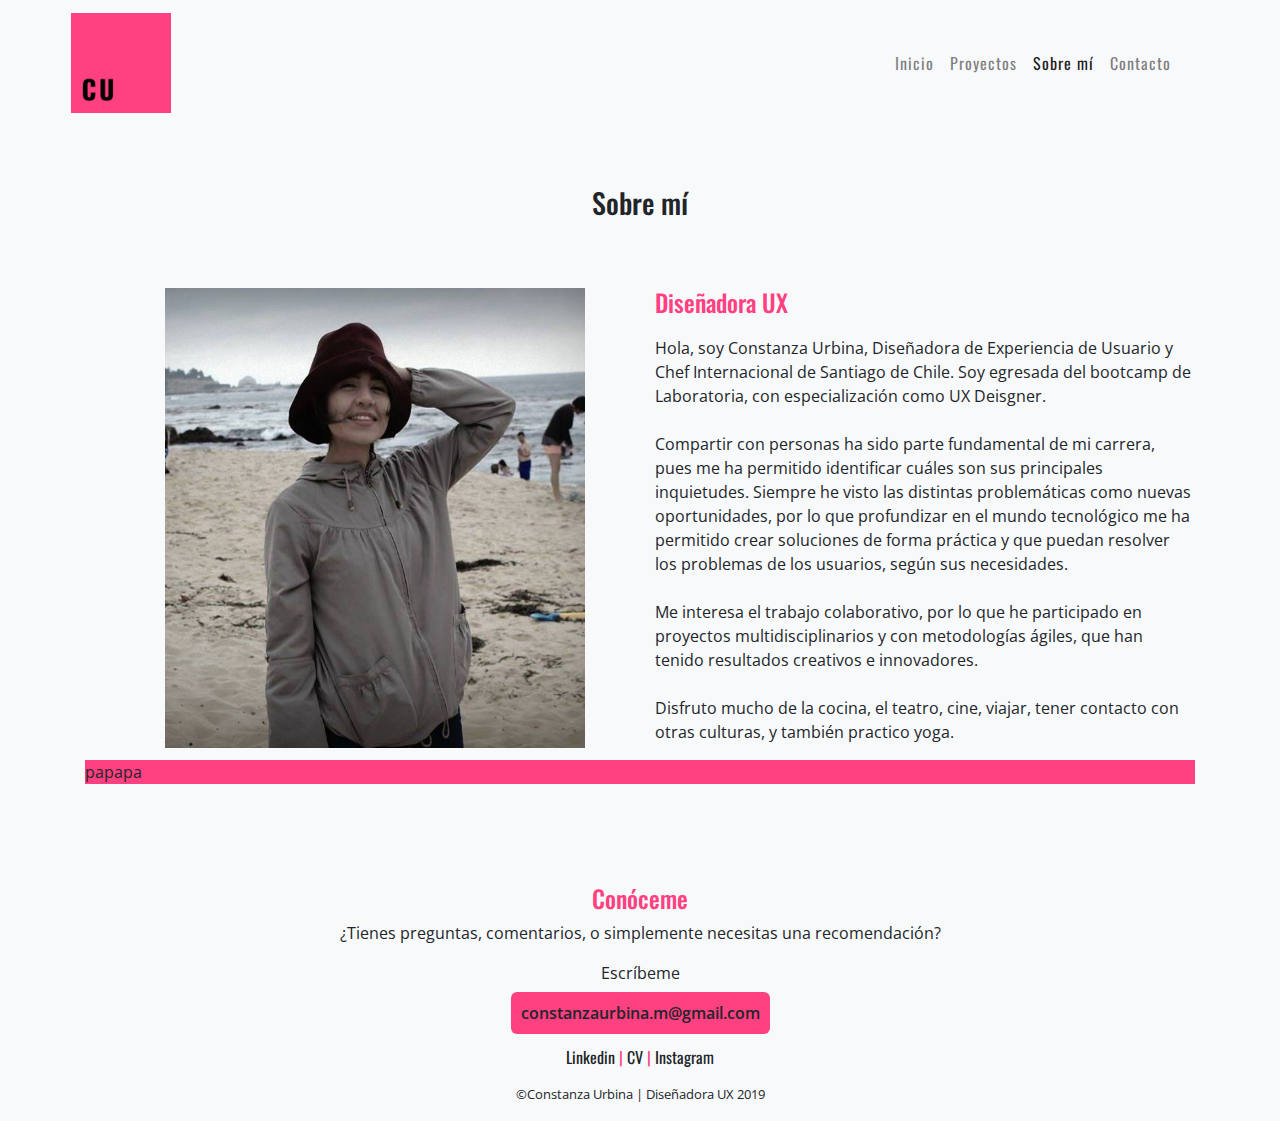
==== about.html @ 9f14cec7 "primer commit" ====
<!doctype html>
<html lang="en">
  <head>
    <!-- Required meta tags -->
    <meta charset="utf-8">
    <meta name="viewport" content="width=device-width, initial-scale=1, shrink-to-fit=no">

    <!-- Bootstrap CSS -->
    <link rel="stylesheet" href="https://stackpath.bootstrapcdn.com/bootstrap/4.3.1/css/bootstrap.min.css" integrity="sha384-ggOyR0iXCbMQv3Xipma34MD+dH/1fQ784/j6cY/iJTQUOhcWr7x9JvoRxT2MZw1T" crossorigin="anonymous">
    <link rel="stylesheet" href="style.css">
    <link href="https://fonts.googleapis.com/css?family=Oswald&display=swap" rel="stylesheet">
    <link href="https://fonts.googleapis.com/css?family=Open+Sans&display=swap" rel="stylesheet">
    <title>Constanza Urbina</title>
  </head>
  <body>
        <nav id="navbar" class="navbar navbar-expand-lg navbar-light bg-light">
                <a class="navbar-brand" href="index.html">
                        <img src="img/Logo.jpg" id="logo" alt="logo Constanza Urbina"/> 
                </a>
                <button class="navbar-toggler" type="button" data-toggle="collapse" data-target="#navbarNav" aria-controls="navbarNav" aria-expanded="false" aria-label="Toggle navigation">
                  <span class="navbar-toggler-icon"></span>
                </button>
                <div class="collapse navbar-collapse" id="navbarNav">
                  <ul class="navbar-nav">
                    <li class="nav-item">
                      <a id="inicio" class="nav-link" href="index.html">Inicio</a>
                    </li>
                    <li class="nav-item">
                      <a id="proyectos" class="nav-link" href="proyectos.html">Proyectos</a>
                    </li>
                    <li class="nav-item">
                      <a id="sobremi" class="nav-link active" href="about.html">Sobre mí<span class="sr-only">(current)</span></a>
                    </li>
                    <li class="nav-item">
                        <a id="sobremi" class="nav-link" href="contacto.html">Contacto</a>
                    </li>                     
                  </ul>
                </div>
              </nav>
        <div id= "container-three" class="container">
            <div class="row">
                <div class="col-lg-12">
                <h3 id="titulo-about">Sobre mí</h3>
                </div>              
            </div>
        </div>

        <div id= "container-four" class="container">
            <div class="row">
                <div class="col-lg-6">
                <img id="imgcons" src="img/cum.jpg" alt="Imagen Constanza Urbina">
                </div> 
                <div class="col-lg-6">
                    <h4><span>Diseñadora UX</span></h4> 
                    <p id="parrafo">Hola, soy Constanza Urbina, Diseñadora de Experiencia de Usuario y Chef Internacional de Santiago de Chile. Soy egresada del bootcamp de Laboratoria, con especialización como UX Deisgner. 
                      <br>  
                      <br>
                      Compartir con personas ha sido parte fundamental de mi carrera, pues me ha permitido identificar cuáles son sus principales inquietudes. Siempre he visto las distintas problemáticas como nuevas oportunidades, por lo que profundizar en el mundo tecnológico me ha permitido crear soluciones de forma práctica y que puedan resolver los problemas de los usuarios, según sus necesidades.  
                      <br>
                      <br>  
                      Me interesa el trabajo colaborativo, por lo que he participado en proyectos multidisciplinarios y con metodologías ágiles, que han tenido resultados creativos e innovadores. 
                      <br>
                      <br>
                      Disfruto mucho de la cocina, el teatro, cine, viajar, tener contacto con otras culturas, y también practico yoga.
                    </p>
          
                </div>                
            
        </div>

        <div id="fluido">
            
              <p>papapa</p>  
            
            
        </div>

        
    

    <footer>
        <h4><span>Conóceme</span></h4>
        <p>¿Tienes preguntas, comentarios, o simplemente necesitas una recomendación?</p>
        <p>Escríbeme</p>
        <a class="boton_personalizado">constanzaurbina.m@gmail.com<span class="sr-only">(current)</span></a>
        <!--<ul>
          <a href="https://drive.google.com/open?id=1kukRNrF38CLpl3KJc1DU95gMkI0bnIxP">
            <p>
              Mi CV <span>|</span>
            </p>
          </a>
          <a href="linkedin.com/in/constanza-paz-urbina-montesinos-473746109">
            <p>
              Linkedin <span>|</span>
            </p>
          </a>
          <a href="https://www.instagram.com/laperrogatopezyconstanza/">
            <p>
              Instagram
            </p>
          </a>
      
        </ul>-->
        <p id="enlaces_contacto"></a>Linkedin <span>  |  </span> CV <span>  |  </span> Instagram</p>
        <p id="pequeño">©Constanza Urbina | Diseñadora UX 2019</p>

    </footer> 
    
    

    <!-- Optional JavaScript -->
    <!-- jQuery first, then Popper.js, then Bootstrap JS -->
    <script src="https://code.jquery.com/jquery-3.3.1.slim.min.js" integrity="sha384-q8i/X+965DzO0rT7abK41JStQIAqVgRVzpbzo5smXKp4YfRvH+8abtTE1Pi6jizo" crossorigin="anonymous"></script>
    <script src="https://cdnjs.cloudflare.com/ajax/libs/popper.js/1.14.7/umd/popper.min.js" integrity="sha384-UO2eT0CpHqdSJQ6hJty5KVphtPhzWj9WO1clHTMGa3JDZwrnQq4sF86dIHNDz0W1" crossorigin="anonymous"></script>
    <script src="https://stackpath.bootstrapcdn.com/bootstrap/4.3.1/js/bootstrap.min.js" integrity="sha384-JjSmVgyd0p3pXB1rRibZUAYoIIy6OrQ6VrjIEaFf/nJGzIxFDsf4x0xIM+B07jRM" crossorigin="anonymous"></script>
  </body>
</html>
---- style.css ----
body{
    background-color: #f8f9fa;
    font-family: 'Open Sans', sans-serif;
    
}

/* Estilos generales */

nav{
    font-family: 'Oswald', sans-serif;
    letter-spacing: 1px;
}

#logo{
    margin-left:55px;
    max-width: 100px;
}


#inicio{
    margin-left: 700px;
}

span{
    color: #FF4081;
    /*font-weight: bold;*/
}

#container-one{
    padding-top: 100px;
}

#container-two{
    padding-top: 100px;
}

#container-footer{
    padding-top: 100px;
    text-align: center;
}

footer{
    background-color: #f8f9fa;
    padding-top: 50px;
    margin-top:50px;
    text-align: center;
}

.boton_personalizado{
    text-decoration: none;
    padding: 10px;
    font-weight: 600;
    font-size: 16px;
    color: #f8f9fa;
    background-color: #FF4081;
    border-radius: 6px; 

  }

  .boton_personalizado:hover{
    background-color: rgb(204, 204, 204);
   
}



h4{
    font-family: 'Oswald', sans-serif;
}

#enlaces_contacto{
    margin-top: 20px;
    font-family: 'Oswald', sans-serif;
}

#pequeño{
    font-size: 13px;
}

/* Estilos inicio */

#titulo-inicio{
    margin-top:50px;
    font-family: 'Open Sans', sans-serif;
    line-height : 55px;
}

.card:hover {
    filter: opacity(.5);
}

/* Estilos about */

h3{
    font-family: 'Oswald', sans-serif;
    text-align: center;
}

#imgcons{
    height: 460px;
    width: 420px;  
    margin-left: 80px;
 }

#container-three{
    padding-top: 60px; 
}

#container-four{
    padding-top: 60px; 
}

#parrafo{
    margin-top: 20px;
}

#fluido{
    background-color: #FF4081;
    width: 100%;
}

/* Estilos contacto */
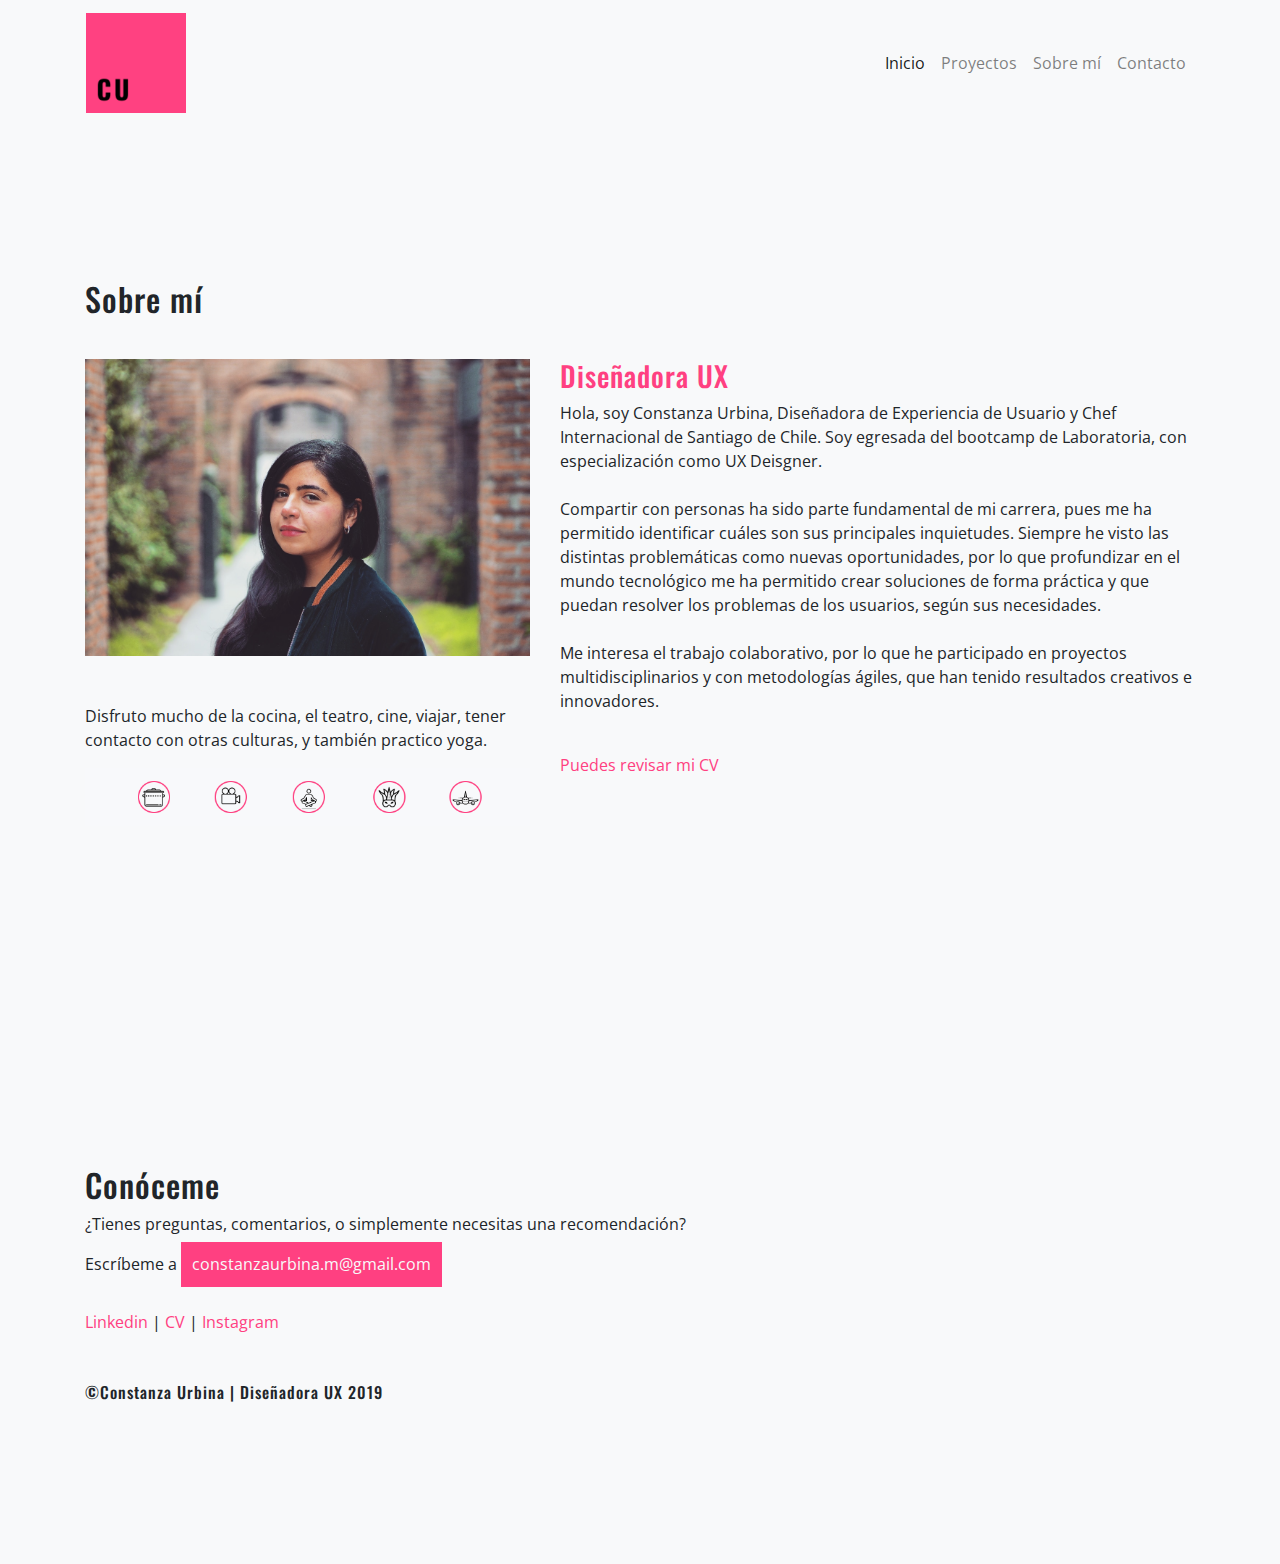
==== commit d04ccd14: "ultimos cambios Cumplo" ====
--- a/about.html
+++ b/about.html
@@ -1,117 +1,113 @@
-<!doctype html>
+<!DOCTYPE html>
 <html lang="en">
-  <head>
-    <!-- Required meta tags -->
-    <meta charset="utf-8">
-    <meta name="viewport" content="width=device-width, initial-scale=1, shrink-to-fit=no">
-
-    <!-- Bootstrap CSS -->
-    <link rel="stylesheet" href="https://stackpath.bootstrapcdn.com/bootstrap/4.3.1/css/bootstrap.min.css" integrity="sha384-ggOyR0iXCbMQv3Xipma34MD+dH/1fQ784/j6cY/iJTQUOhcWr7x9JvoRxT2MZw1T" crossorigin="anonymous">
-    <link rel="stylesheet" href="style.css">
-    <link href="https://fonts.googleapis.com/css?family=Oswald&display=swap" rel="stylesheet">
-    <link href="https://fonts.googleapis.com/css?family=Open+Sans&display=swap" rel="stylesheet">
-    <title>Constanza Urbina</title>
-  </head>
-  <body>
-        <nav id="navbar" class="navbar navbar-expand-lg navbar-light bg-light">
-                <a class="navbar-brand" href="index.html">
-                        <img src="img/Logo.jpg" id="logo" alt="logo Constanza Urbina"/> 
-                </a>
-                <button class="navbar-toggler" type="button" data-toggle="collapse" data-target="#navbarNav" aria-controls="navbarNav" aria-expanded="false" aria-label="Toggle navigation">
-                  <span class="navbar-toggler-icon"></span>
-                </button>
-                <div class="collapse navbar-collapse" id="navbarNav">
-                  <ul class="navbar-nav">
-                    <li class="nav-item">
-                      <a id="inicio" class="nav-link" href="index.html">Inicio</a>
-                    </li>
-                    <li class="nav-item">
-                      <a id="proyectos" class="nav-link" href="proyectos.html">Proyectos</a>
-                    </li>
-                    <li class="nav-item">
-                      <a id="sobremi" class="nav-link active" href="about.html">Sobre mí<span class="sr-only">(current)</span></a>
-                    </li>
-                    <li class="nav-item">
-                        <a id="sobremi" class="nav-link" href="contacto.html">Contacto</a>
-                    </li>                     
-                  </ul>
-                </div>
-              </nav>
-        <div id= "container-three" class="container">
-            <div class="row">
-                <div class="col-lg-12">
-                <h3 id="titulo-about">Sobre mí</h3>
-                </div>              
+<head>
+  <meta charset="UTF-8">
+  <meta name="viewport" content="width=device-width, initial-scale=1.0">
+  <meta http-equiv="X-UA-Compatible" content="ie=edge">
+  <title>Constanza Urbina</title>
+  <link rel="stylesheet" href="https://stackpath.bootstrapcdn.com/bootstrap/4.3.1/css/bootstrap.min.css" integrity="sha384-ggOyR0iXCbMQv3Xipma34MD+dH/1fQ784/j6cY/iJTQUOhcWr7x9JvoRxT2MZw1T" crossorigin="anonymous">
+  <link href="https://fonts.googleapis.com/css?family=Open+Sans|Oswald&display=swap" rel="stylesheet">
+  <link rel="stylesheet" href="style.css">
+</head>
+<body>
+  <nav class="navbar navbar-expand-lg navbar-light bg-light container">
+    <a class="navbar-brand" href="index.html">
+      <img src="img/Logo.jpg" id="logo" alt="logo Constanza Urbina"/> 
+    </a>
+    <button class="navbar-toggler" type="button" data-toggle="collapse" data-target="#navbarNav" aria-controls="navbarNav" aria-expanded="false" aria-label="Toggle navigation">
+      <span class="navbar-toggler-icon"></span>
+    </button>
+    <div class="collapse navbar-collapse flex-row-reverse" id="navbarNav">
+      <ul class="navbar-nav">
+        <li class="nav-item active">
+          <a id="inicio" class="nav-link" href="index.html">Inicio <span class="sr-only">(current)</span></a>
+        </li>
+        <li class="nav-item">
+          <a id="proyectos" class="nav-link" href="#proyectos">Proyectos</a>
+        </li>
+        <li class="nav-item">
+          <a id="sobremi" class="nav-link" href="about.html">Sobre mí</a>
+        </li>
+        <li class="nav-item">
+          <a id="sobremi" class="nav-link" href="#contacto">Contacto</a>
+        </li>                    
+      </ul>
+    </div>
+  </nav>
+  <header class="container">
+      <div class="row">
+          <div class="col-lg-12 col-12">
+            <h2>Sobre mí</h2>
+          </div>
+        </div>
+        <div class="row pd-proyecto">
+          <div class="col-lg-5">
+            <img class="img-fluid" src="img/CUM_UX.jpg" alt="Constanza Urbina">
+            <br>
+            <br>
+            <br>
+            <p>Disfruto mucho de la cocina, el teatro, cine, viajar, tener contacto con otras culturas, y también practico yoga.</p>
+            <img class="img-fluid" src="img/Intereses (2).jpg" alt="intereses">
+          </div>
+          <div class="col-lg-7">
+            <div class="up-txt">
+              <h3 class="txt-sub">Diseñadora UX</h3>
+              <p>Hola, soy Constanza Urbina, Diseñadora de Experiencia de Usuario y Chef Internacional de Santiago de Chile. Soy egresada del bootcamp de Laboratoria, con especialización como UX Deisgner. 
+                  <br>  
+                  <br>
+                  Compartir con personas ha sido parte fundamental de mi carrera, pues me ha permitido identificar cuáles son sus principales inquietudes. Siempre he visto las distintas problemáticas como nuevas oportunidades, por lo que profundizar en el mundo tecnológico me ha permitido crear soluciones de forma práctica y que puedan resolver los problemas de los usuarios, según sus necesidades.  
+                  <br>
+                  <br>  
+                  Me interesa el trabajo colaborativo, por lo que he participado en proyectos multidisciplinarios y con metodologías ágiles, que han tenido resultados creativos e innovadores.</p>
+              <br>
+              <a href="https://drive.google.com/open?id=1xvb1Hr4VfvdvaYQSf_TkZoFedjd3dbv1">Puedes revisar mi CV</a>
             </div>
+          </div>
+        </div> 
+  </header>
+  <!--<section id="proyectos" class="container pd-sct">
+    <div class="row">
+      <div class="col-lg-12 col-12">
+        <h2>Mis Proyectos</h2>
+      </div>
+    </div>
+    <div class="row pd-proyecto">
+      <div class="col-lg-5">
+        <img class="img-fluid" src="img/portada_marketplace.jpg" alt="Plantada">
+      </div>
+      <div class="col-lg-7">
+        <div class="pos-txt">
+          <h3 class="txt-sub">Plantada</h3>
+          <p>Diseño de página web e-commerce para emprendimiento sobre terrarios y minimundos</p>
+          <a href="plantada.html">Ver Caso de Estudio</a>
         </div>
-
-        <div id= "container-four" class="container">
-            <div class="row">
-                <div class="col-lg-6">
-                <img id="imgcons" src="img/cum.jpg" alt="Imagen Constanza Urbina">
-                </div> 
-                <div class="col-lg-6">
-                    <h4><span>Diseñadora UX</span></h4> 
-                    <p id="parrafo">Hola, soy Constanza Urbina, Diseñadora de Experiencia de Usuario y Chef Internacional de Santiago de Chile. Soy egresada del bootcamp de Laboratoria, con especialización como UX Deisgner. 
-                      <br>  
-                      <br>
-                      Compartir con personas ha sido parte fundamental de mi carrera, pues me ha permitido identificar cuáles son sus principales inquietudes. Siempre he visto las distintas problemáticas como nuevas oportunidades, por lo que profundizar en el mundo tecnológico me ha permitido crear soluciones de forma práctica y que puedan resolver los problemas de los usuarios, según sus necesidades.  
-                      <br>
-                      <br>  
-                      Me interesa el trabajo colaborativo, por lo que he participado en proyectos multidisciplinarios y con metodologías ágiles, que han tenido resultados creativos e innovadores. 
-                      <br>
-                      <br>
-                      Disfruto mucho de la cocina, el teatro, cine, viajar, tener contacto con otras culturas, y también practico yoga.
-                    </p>
-          
-                </div>                
-            
-        </div>
-
-        <div id="fluido">
-            
-              <p>papapa</p>  
-            
-            
-        </div>
-
-        
-    
-
-    <footer>
-        <h4><span>Conóceme</span></h4>
+      </div>
+    </div>
+  </section>  -->
+  <footer id="contacto" class="container">
+    <div class="row">
+      <div class="col-lg-12">
+        <h2>Conóceme</h2>
         <p>¿Tienes preguntas, comentarios, o simplemente necesitas una recomendación?</p>
-        <p>Escríbeme</p>
-        <a class="boton_personalizado">constanzaurbina.m@gmail.com<span class="sr-only">(current)</span></a>
-        <!--<ul>
-          <a href="https://drive.google.com/open?id=1kukRNrF38CLpl3KJc1DU95gMkI0bnIxP">
-            <p>
-              Mi CV <span>|</span>
-            </p>
-          </a>
-          <a href="linkedin.com/in/constanza-paz-urbina-montesinos-473746109">
-            <p>
-              Linkedin <span>|</span>
-            </p>
-          </a>
-          <a href="https://www.instagram.com/laperrogatopezyconstanza/">
-            <p>
-              Instagram
-            </p>
-          </a>
-      
-        </ul>-->
-        <p id="enlaces_contacto"></a>Linkedin <span>  |  </span> CV <span>  |  </span> Instagram</p>
-        <p id="pequeño">©Constanza Urbina | Diseñadora UX 2019</p>
-
-    </footer> 
-    
-    
-
-    <!-- Optional JavaScript -->
-    <!-- jQuery first, then Popper.js, then Bootstrap JS -->
-    <script src="https://code.jquery.com/jquery-3.3.1.slim.min.js" integrity="sha384-q8i/X+965DzO0rT7abK41JStQIAqVgRVzpbzo5smXKp4YfRvH+8abtTE1Pi6jizo" crossorigin="anonymous"></script>
-    <script src="https://cdnjs.cloudflare.com/ajax/libs/popper.js/1.14.7/umd/popper.min.js" integrity="sha384-UO2eT0CpHqdSJQ6hJty5KVphtPhzWj9WO1clHTMGa3JDZwrnQq4sF86dIHNDz0W1" crossorigin="anonymous"></script>
-    <script src="https://stackpath.bootstrapcdn.com/bootstrap/4.3.1/js/bootstrap.min.js" integrity="sha384-JjSmVgyd0p3pXB1rRibZUAYoIIy6OrQ6VrjIEaFf/nJGzIxFDsf4x0xIM+B07jRM" crossorigin="anonymous"></script>
-  </body>
+        <span>Escríbeme a</span>
+        <span class="mail">constanzaurbina.m@gmail.com</span>
+      </div>
+    </div> 
+    <div class="row pd-proyecto">
+      <div class="col-lg-12">
+        <p> <a href="https://www.linkedin.com/in/constanza-paz-urbina-montesinos-473746109/" >Linkedin <span></a> |  </span><a href="https://drive.google.com/open?id=1xvb1Hr4VfvdvaYQSf_TkZoFedjd3dbv1"> CV <span> </a> |  </span><a href="https://www.instagram.com/laperrogatopezyconstanza/"> Instagram</p></a>
+      </div>
+    </div>
+    <div class="row">
+      <div class="col-lg-12">
+        <h6>©Constanza Urbina | Diseñadora UX 2019</h6>
+      </div>
+    </div>
+  </footer>
+  
+  <script src="https://code.jquery.com/jquery-3.3.1.slim.min.js" integrity="sha384-q8i/X+965DzO0rT7abK41JStQIAqVgRVzpbzo5smXKp4YfRvH+8abtTE1Pi6jizo" crossorigin="anonymous"></script>
+  <script src="https://cdnjs.cloudflare.com/ajax/libs/popper.js/1.14.7/umd/popper.min.js" integrity="sha384-UO2eT0CpHqdSJQ6hJty5KVphtPhzWj9WO1clHTMGa3JDZwrnQq4sF86dIHNDz0W1" crossorigin="anonymous"></script>
+  <script src="https://stackpath.bootstrapcdn.com/bootstrap/4.3.1/js/bootstrap.min.js" integrity="sha384-JjSmVgyd0p3pXB1rRibZUAYoIIy6OrQ6VrjIEaFf/nJGzIxFDsf4x0xIM+B07jRM" crossorigin="anonymous"></script>
+  <script src="js/main.js"></script>
+</body>
 </html>--- a/style.css
+++ b/style.css
@@ -1,137 +1,139 @@
+/*body{
+    background-color: #f8f9fa;
+    font-family: 'Open Sans', sans-serif;
+  }
+  .txt-sub{
+    color: #FF4081;
+  }
+  h1, h2, h3, h4, h5, h6{
+    font-family:'Oswald', sans-serif;
+    letter-spacing: 1px;
+  }
+  header, footer{
+    padding: 12% 0;
+  }
+  .pd-sct{
+    padding: 8% 0;
+  }
+  .pd-proyecto{
+    padding: 3% 0;
+  }
+  .pos-txt{
+    padding: 25% 5%;
+  }
+  a{
+    text-decoration: none;
+    color: #FF4081;
+  }
+  a:hover{
+    text-decoration: none;
+    color: #f8f9fa ;
+    background-color: #FF4081;
+    padding: 2% 2%;
+  }
+  .mail{
+    color: #f8f9fa ;
+    background-color: #FF4081;
+    padding: 1% 1%;
+  }
+  .navbar-light .navbar-toggler{
+    border: none;
+  }
+  #logo{
+    max-width: 100px;
+  }
+
+  */
+
+      
 body{
     background-color: #f8f9fa;
     font-family: 'Open Sans', sans-serif;
-    
-}
+  }
+  
+  .navbar-light .navbar-toggler{
+    border: none;
+  }
+  #logo{
+    max-width: 100px;
+  }
+  
+  .txt-sub{
+    color: #FF4081;
+  }
+  
+  h1, h2, h3, h4, h5, h6{
+    font-family:'Oswald', sans-serif;
+    letter-spacing: 1px;
+  }
+  
+  header, footer{
+    padding: 12% 0;
+  }
+  
+  .pd-sct{
+    padding: 8% 0 !important;
+  }
+  .pd-proyecto{
+    padding: 3% 0;
+  }
+  .img-proyecto{
+    max-width: 400px;
+  }
+  .pos-txt{
+    padding: 25% 5%;
+  }
 
-/* Estilos generales */
+  .pos2-txt{
+    padding: 30% 5%;
+  }
+  
+  a{
+    text-decoration: none;
+    color: #FF4081;
+  }
+  a:hover{
+    text-decoration: none;
+    color: #f8f9fa ;
+    background-color: #FF4081;
+    padding: 2% 2%;
+  }
+  .mail{
+    color: #f8f9fa ;
+    background-color: #FF4081;
+    padding: 1% 1%;
+  }
+  .img-ref{
+    max-width: 30%;
+    text-align: center;
+    margin: 0% 30%;
+  }
+  .up-text{
+      padding: 0% 5%;
+  }
 
-nav{
-    font-family: 'Oswald', sans-serif;
-    letter-spacing: 1px;
-}
+  .space-text{
+    padding: 5% 5%;
+  }
 
-#logo{
-    margin-left:55px;
-    max-width: 100px;
-}
-
-
-#inicio{
-    margin-left: 700px;
-}
-
-span{
-    color: #FF4081;
-    /*font-weight: bold;*/
-}
-
-#container-one{
-    padding-top: 100px;
-}
-
-#container-two{
-    padding-top: 100px;
-}
-
-#container-footer{
-    padding-top: 100px;
-    text-align: center;
-}
-
-footer{
-    background-color: #f8f9fa;
-    padding-top: 50px;
-    margin-top:50px;
-    text-align: center;
-}
-
-.boton_personalizado{
-    text-decoration: none;
-    padding: 10px;
-    font-weight: 600;
-    font-size: 16px;
-    color: #f8f9fa;
-    background-color: #FF4081;
-    border-radius: 6px; 
+  .img-icon{
+      height: 50px;
+      width: 50px;
+      margin: 20% 30%;
 
   }
 
-  .boton_personalizado:hover{
-    background-color: rgb(204, 204, 204);
-   
-}
+  /*Imágenes Cumplo*/
 
+  #img-cumplo{
+      background-image: url(img/cumplo1.jpg)
+  }
 
+  .img-user{
+      width: 696px;
+      height: 522px;
+      text-align: center;
+      margin: 0% 20%;
+  }
+  
 
-h4{
-    font-family: 'Oswald', sans-serif;
-}
-
-#enlaces_contacto{
-    margin-top: 20px;
-    font-family: 'Oswald', sans-serif;
-}
-
-#pequeño{
-    font-size: 13px;
-}
-
-/* Estilos inicio */
-
-#titulo-inicio{
-    margin-top:50px;
-    font-family: 'Open Sans', sans-serif;
-    line-height : 55px;
-}
-
-.card:hover {
-    filter: opacity(.5);
-}
-
-/* Estilos about */
-
-h3{
-    font-family: 'Oswald', sans-serif;
-    text-align: center;
-}
-
-#imgcons{
-    height: 460px;
-    width: 420px;  
-    margin-left: 80px;
- }
-
-#container-three{
-    padding-top: 60px; 
-}
-
-#container-four{
-    padding-top: 60px; 
-}
-
-#parrafo{
-    margin-top: 20px;
-}
-
-#fluido{
-    background-color: #FF4081;
-    width: 100%;
-}
-
-/* Estilos contacto */
-
-
-
-
-
-
-
-
-
-
-
-
-
-
-
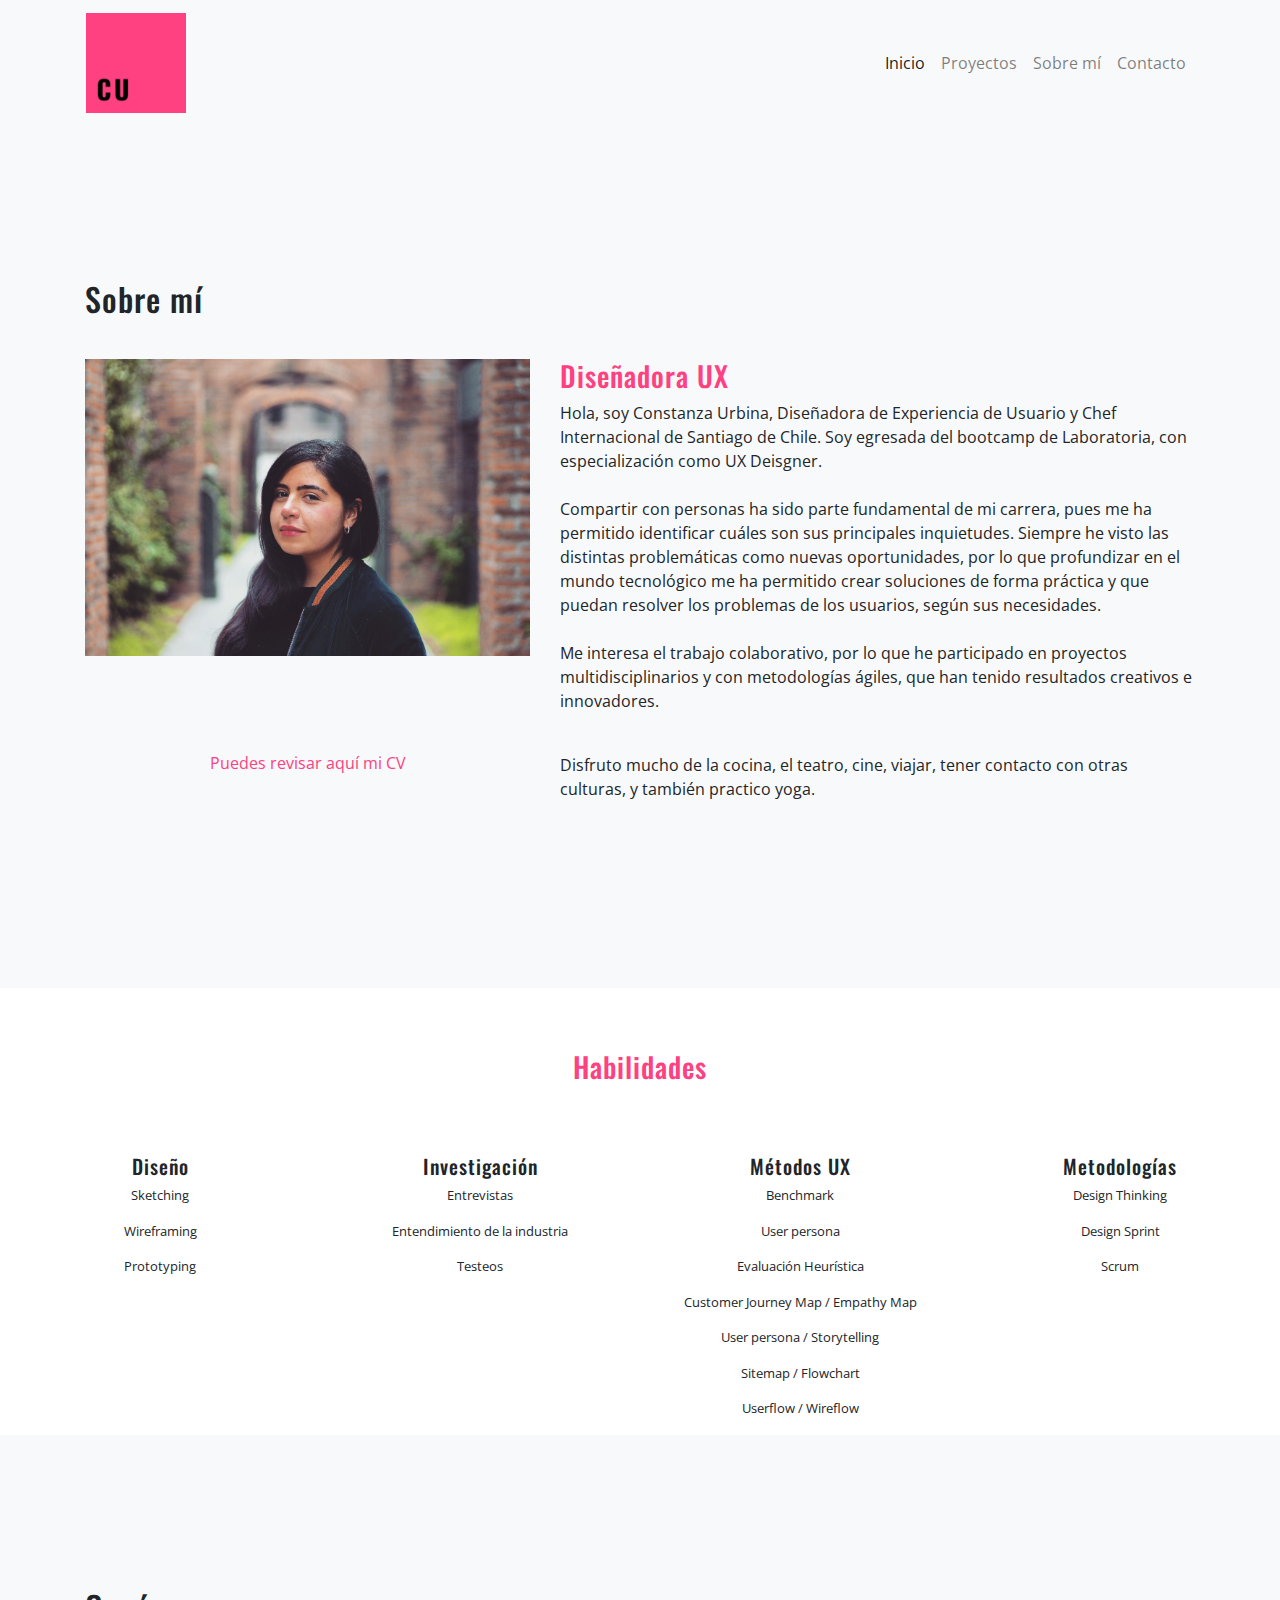
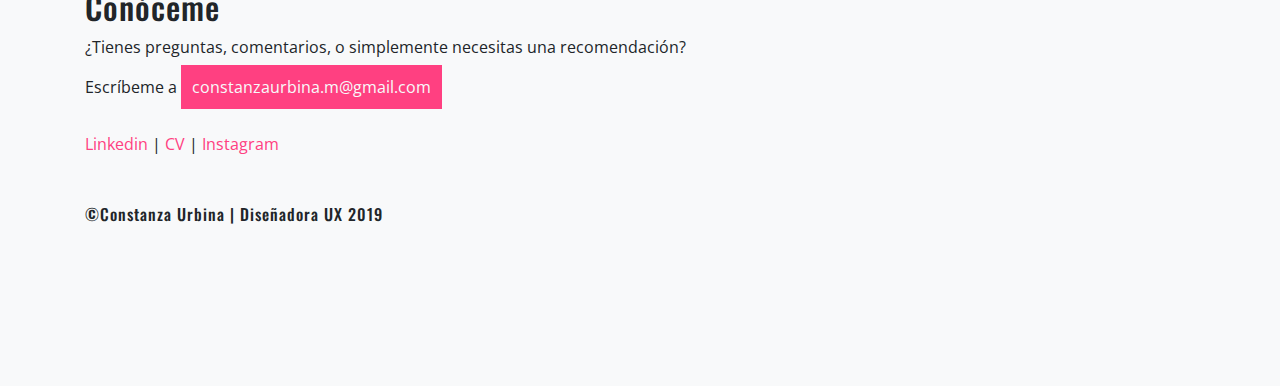
==== commit 1d34b340: "ultimos cambios proyectos" ====
--- a/about.html
+++ b/about.html
@@ -42,12 +42,16 @@
         </div>
         <div class="row pd-proyecto">
           <div class="col-lg-5">
-            <img class="img-fluid" src="img/CUM_UX.jpg" alt="Constanza Urbina">
+            <img  class="img-fluid" src="img/CUM_UX.jpg" alt="Constanza Urbina">
             <br>
             <br>
             <br>
-            <p>Disfruto mucho de la cocina, el teatro, cine, viajar, tener contacto con otras culturas, y también practico yoga.</p>
-            <img class="img-fluid" src="img/Intereses (2).jpg" alt="intereses">
+            <br>
+            <br>
+            <p class="text-center">
+            <a class="pos-img text-center" href="https://drive.google.com/open?id=1xvb1Hr4VfvdvaYQSf_TkZoFedjd3dbv1">Puedes revisar aquí mi CV</a></p>
+
+
           </div>
           <div class="col-lg-7">
             <div class="up-txt">
@@ -60,11 +64,61 @@
                   <br>  
                   Me interesa el trabajo colaborativo, por lo que he participado en proyectos multidisciplinarios y con metodologías ágiles, que han tenido resultados creativos e innovadores.</p>
               <br>
-              <a href="https://drive.google.com/open?id=1xvb1Hr4VfvdvaYQSf_TkZoFedjd3dbv1">Puedes revisar mi CV</a>
+              Disfruto mucho de la cocina, el teatro, cine, viajar, tener contacto con otras culturas, y también practico yoga.
+
+
             </div>
           </div>
         </div> 
   </header>
+
+      <section class="container-fluid bg-white">
+          <div class="row">
+            <div class="col-lg-12">
+              <h3 class="txt-sub text-center pos-img">Habilidades</h3>
+            </div>
+          </div>
+    
+          <div class="row">
+     
+              <div class="col-lg-3">
+                <h5 class="text-center">Diseño</h5>
+                <p class="text-center p-min">Sketching</p>
+                <p class="text-center p-min">Wireframing</p>
+                <p class="text-center p-min">Prototyping</p>
+              </div>
+              <div class="col-lg-3">
+                <h5 class="text-center">Investigación</h5>
+                <p class="text-center p-min">Entrevistas</p>
+                <p class="text-center p-min">Entendimiento de la industria</p>
+                <p class="text-center p-min">Testeos</p>
+                
+              </div>
+              <div class="col-lg-3">
+                <h5 class="text-center">Métodos UX</h5>
+                <p class="text-center p-min">Benchmark</p>
+                <p class="text-center p-min">User persona</p>
+                <p class="text-center p-min">Evaluación Heurística</p>
+                <p class="text-center p-min">Customer Journey Map / Empathy Map</p>
+                <p class="text-center p-min">User persona / Storytelling</p>
+                <p class="text-center p-min">Sitemap / Flowchart</p>
+                <p class="text-center p-min">Userflow / Wireflow</p>
+                  
+              </div>
+
+              <div class="col-lg-3">
+                  <h5 class="text-center">Metodologías</h5>
+                  <p class="text-center p-min">Design Thinking</p>
+                  <p class="text-center p-min">Design Sprint</p>
+                  <p class="text-center p-min">Scrum</p>
+                  
+                </div>
+    
+              
+            </div>          
+        </section>
+    
+
   <!--<section id="proyectos" class="container pd-sct">
     <div class="row">
       <div class="col-lg-12 col-12">
--- a/style.css
+++ b/style.css
@@ -57,6 +57,11 @@
   #logo{
     max-width: 100px;
   }
+
+  .txt-fluid{
+    padding: 0% 5%;
+    color: #ffff;
+  }
   
   .txt-sub{
     color: #FF4081;
@@ -65,6 +70,10 @@
   h1, h2, h3, h4, h5, h6{
     font-family:'Oswald', sans-serif;
     letter-spacing: 1px;
+  }
+
+  .p-min{
+    font-size: 13px;
   }
   
   header, footer{
@@ -87,6 +96,10 @@
   .pos2-txt{
     padding: 30% 5%;
   }
+
+  .pos-img{
+    padding: 5% 0%;
+  }
   
   a{
     text-decoration: none;
@@ -104,7 +117,7 @@
     padding: 1% 1%;
   }
   .img-ref{
-    max-width: 30%;
+    max-width: 50%;
     text-align: center;
     margin: 0% 30%;
   }
@@ -117,23 +130,64 @@
   }
 
   .img-icon{
-      height: 50px;
-      width: 50px;
+      height: 35px;
+      width: 35px;
       margin: 20% 30%;
 
+  }
+
+  /*Imágenes sobre mi*/
+  #cum{
+    margin: 10% 0%
   }
 
   /*Imágenes Cumplo*/
 
   #img-cumplo{
-      background-image: url(img/cumplo1.jpg)
+      background-image: url(img/cumplo_portada.jpg);
+      opacity : 0.7;
   }
 
-  .img-user{
+  /*.img-user{
       width: 696px;
       height: 522px;
       text-align: center;
       margin: 0% 20%;
-  }
+  }*/
+  
+   /*Imágenes Chile Valora*/
+
+   #img-chv{
+    background-image: url(img/chilevalora_portada.jpg);
+    opacity : 0.7;
+    
+
+}
+
+/*Imágenes ViDA*/
+
+#img-vida{
+  background-image: url(img/vida_portada.jpg);
+  opacity : 0.7;
   
 
+}
+
+/*Imágenes Plantada*/
+
+#img-market{
+  background-image: url(img/market_portada.jpg);
+  opacity : 0.7;
+  
+
+}
+
+/*Imágenes AS*/
+
+#img-as{
+  background-image: url(img/as_portada.jpg);
+  opacity : 0.7;
+  
+
+}
+
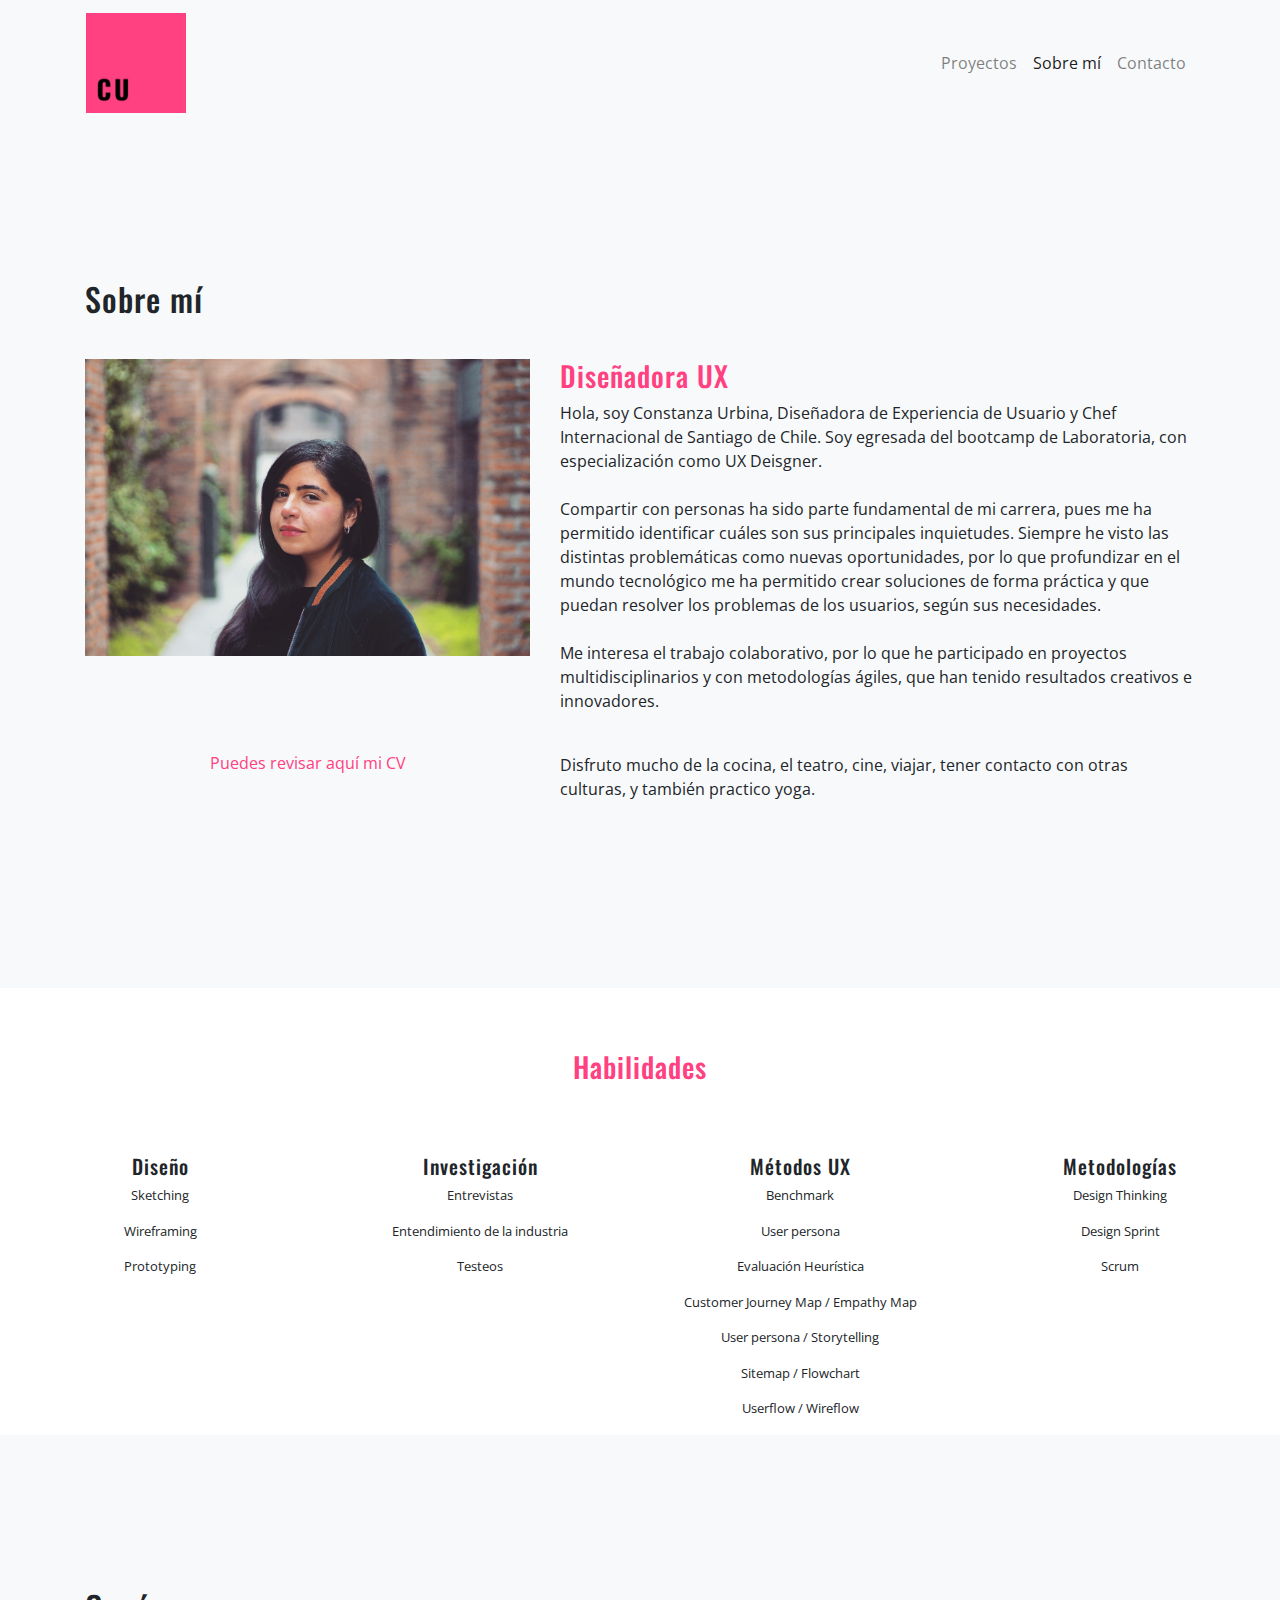
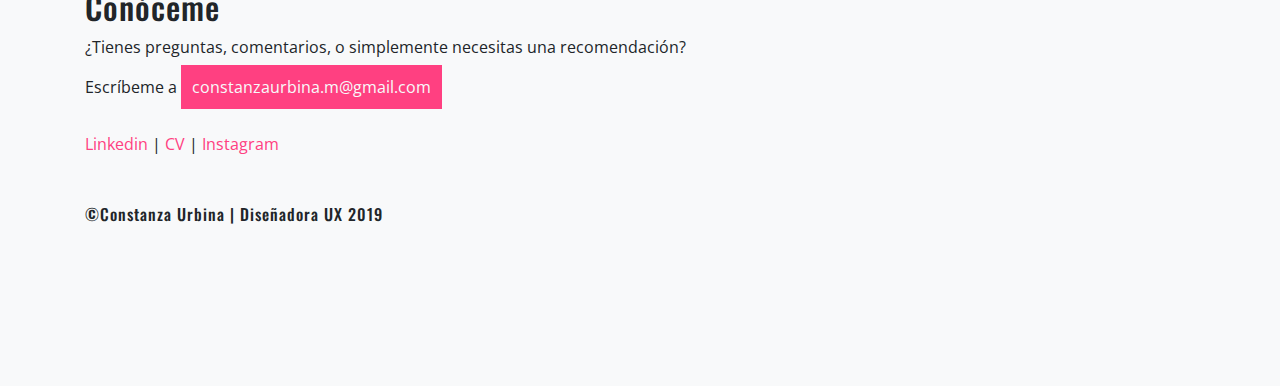
==== commit 95299691: "últimos cambios, falta responsivo" ====
--- a/about.html
+++ b/about.html
@@ -19,14 +19,12 @@
     </button>
     <div class="collapse navbar-collapse flex-row-reverse" id="navbarNav">
       <ul class="navbar-nav">
-        <li class="nav-item active">
-          <a id="inicio" class="nav-link" href="index.html">Inicio <span class="sr-only">(current)</span></a>
-        </li>
+
         <li class="nav-item">
           <a id="proyectos" class="nav-link" href="#proyectos">Proyectos</a>
         </li>
-        <li class="nav-item">
-          <a id="sobremi" class="nav-link" href="about.html">Sobre mí</a>
+        <li class="nav-item active">
+          <a id="sobremi" class="nav-link" href="about.html">Sobre mí <span class="sr-only">(current)</span></a>
         </li>
         <li class="nav-item">
           <a id="sobremi" class="nav-link" href="#contacto">Contacto</a>
@@ -119,25 +117,7 @@
         </section>
     
 
-  <!--<section id="proyectos" class="container pd-sct">
-    <div class="row">
-      <div class="col-lg-12 col-12">
-        <h2>Mis Proyectos</h2>
-      </div>
-    </div>
-    <div class="row pd-proyecto">
-      <div class="col-lg-5">
-        <img class="img-fluid" src="img/portada_marketplace.jpg" alt="Plantada">
-      </div>
-      <div class="col-lg-7">
-        <div class="pos-txt">
-          <h3 class="txt-sub">Plantada</h3>
-          <p>Diseño de página web e-commerce para emprendimiento sobre terrarios y minimundos</p>
-          <a href="plantada.html">Ver Caso de Estudio</a>
-        </div>
-      </div>
-    </div>
-  </section>  -->
+  
   <footer id="contacto" class="container">
     <div class="row">
       <div class="col-lg-12">
--- a/style.css
+++ b/style.css
@@ -164,6 +164,18 @@
 
 }
 
+/*#habilidades{
+  width:323.33px;
+  height: 384.08px;
+}
+
+#ocupaciones{
+  width:323.33px;
+  height: 307.79px;
+}*/
+
+
+
 /*Imágenes ViDA*/
 
 #img-vida{
@@ -182,6 +194,10 @@
 
 }
 
+#mrk3{
+  padding: 0% 15%;
+}
+
 /*Imágenes AS*/
 
 #img-as{
